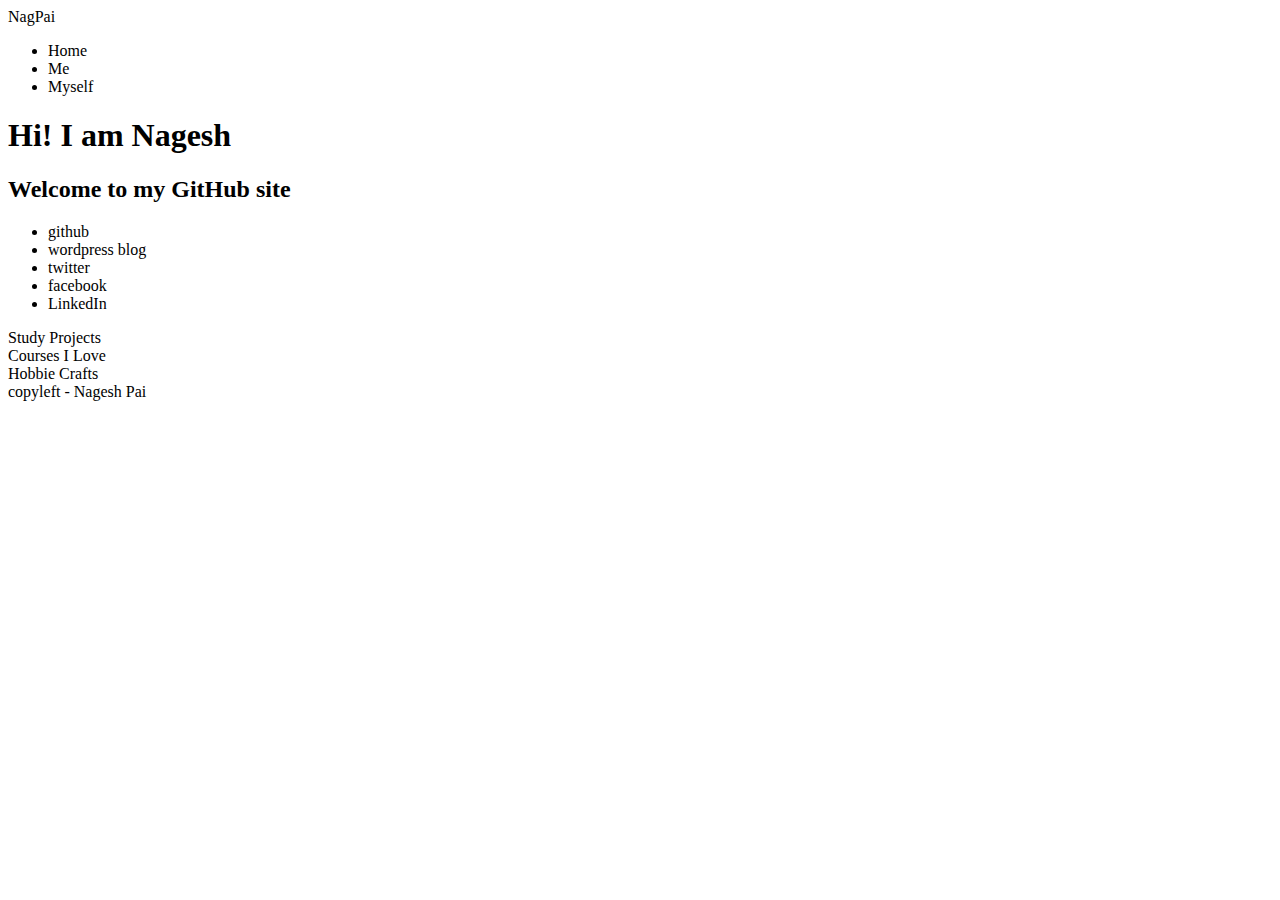
==== new/index.html @ d7b54c91 "new gh homepage commit 1" ====
<!DOCTYPE html>
<html lang="en">
<head>
    <meta charset="UTF-8">
    <meta name="viewport" content="width=device-width, initial-scale=1.0">
    <link rel="stylesheet" href="style.css">
    <title>Nagesh Pai's GitHub site</title>
</head>
<body>
    <header>
        <section id="brand">NagPai</section>
        <nav id="main-menu">
            <ul class="main-menu-list">
                <li class="menu-item">Home</li>
                <li class="menu-item">Me</li>
                <li class="menu-item">Myself</li>
            </ul>
        </nav>
    </header>

    <main>
        <section id="hero">
            <h1>Hi! I am Nagesh</h1>
            <h2>Welcome to my GitHub site</h2>
        </section>
        <section id="social-media">
            <ul class="social">
                <li class="social-link">github</li>
                <li class="social-link">wordpress blog</li>
                <li class="social-link">twitter</li>
                <li class="social-link">facebook</li>
                <li class="social-link">LinkedIn</li>
            </ul>
        </section>
        <section id="interests">
            <section class="third">Study Projects</section>
            <section class="third">Courses I Love</section>
            <section class="third">Hobbie Crafts</section>
        </section>

    </main>

    <footer>
        copyleft - Nagesh Pai 
    </footer>
    
</body>
</html>
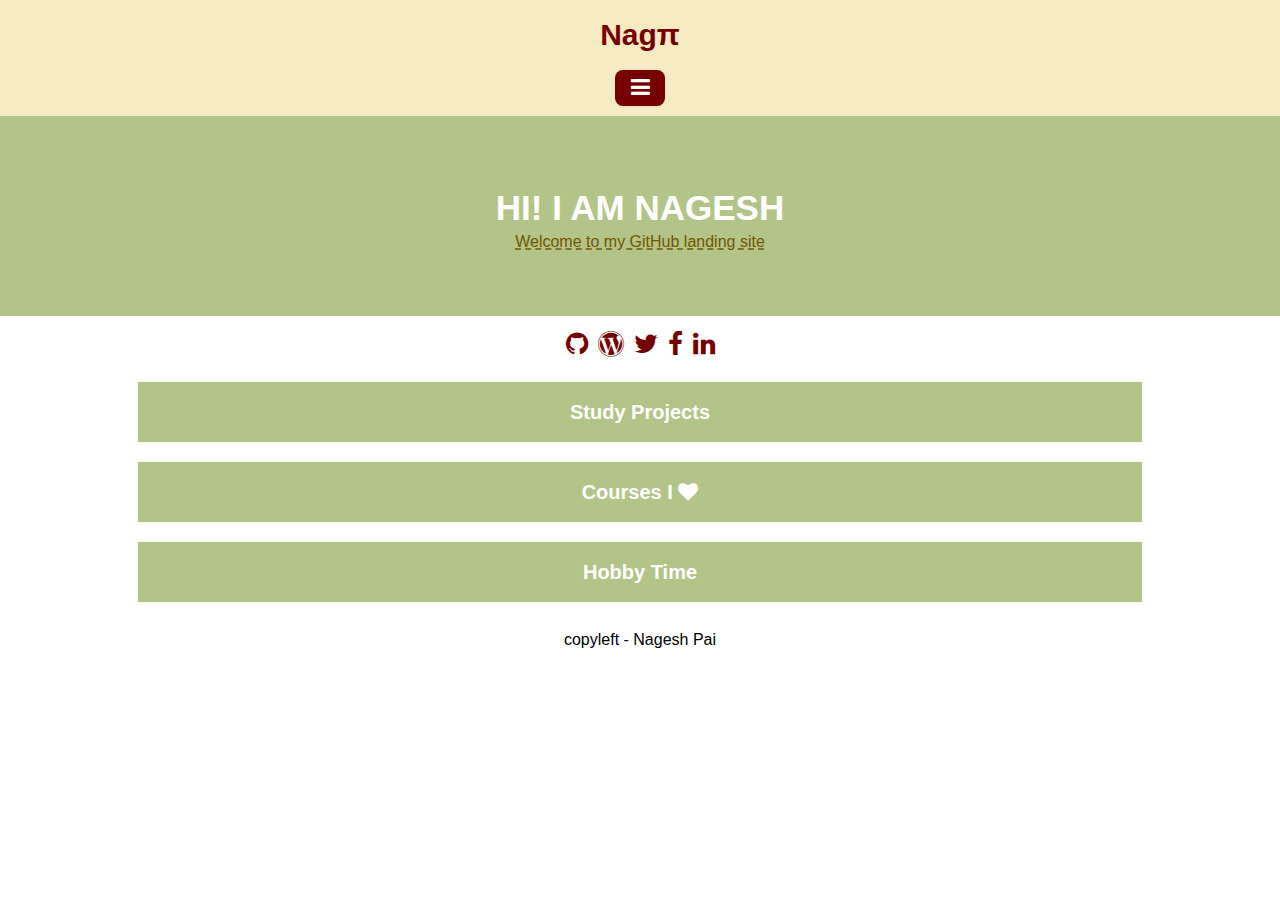
==== commit 94255d2f: "lots of early changes to the mobile-first view" ====
--- a/new/index.html
+++ b/new/index.html
@@ -4,12 +4,16 @@
     <meta charset="UTF-8">
     <meta name="viewport" content="width=device-width, initial-scale=1.0">
     <link rel="stylesheet" href="style.css">
+    <link rel="stylesheet" href="https://cdnjs.cloudflare.com/ajax/libs/font-awesome/4.7.0/css/font-awesome.min.css">
     <title>Nagesh Pai's GitHub site</title>
 </head>
 <body>
     <header>
-        <section id="brand">NagPai</section>
-        <nav id="main-menu">
+        <section id="brand">Nag&pi;</section>
+        <nav id= "hamburger-menu">
+            <a href="javascript:void(0);" class="icon" onclick="toggleMenu()"><button class="toggle"> <i class=" fa fa-bars"></i></button></a>
+        </nav>
+        <nav id="main-menu-toggle">
             <ul class="main-menu-list">
                 <li class="menu-item">Home</li>
                 <li class="menu-item">Me</li>
@@ -21,28 +25,26 @@
     <main>
         <section id="hero">
             <h1>Hi! I am Nagesh</h1>
-            <h2>Welcome to my GitHub site</h2>
+            <h2>Welcome to my GitHub landing site</h2>
         </section>
         <section id="social-media">
             <ul class="social">
-                <li class="social-link">github</li>
-                <li class="social-link">wordpress blog</li>
-                <li class="social-link">twitter</li>
-                <li class="social-link">facebook</li>
-                <li class="social-link">LinkedIn</li>
+                <li class="social-link"><i class="fa fa-github"></i></li>
+                <li class="social-link"><i class="fa fa-wordpress"></i></li>
+                <li class="social-link"><i class="fa fa-twitter"></i></li>
+                <li class="social-link"><i class="fa fa-facebook"></i></li>
+                <li class="social-link"><i class="fa fa-linkedin"></i></li>
             </ul>
         </section>
         <section id="interests">
-            <section class="third">Study Projects</section>
-            <section class="third">Courses I Love</section>
-            <section class="third">Hobbie Crafts</section>
+            <section class="interest third"><h2>Study Projects</h2></section>
+            <section class="interest third"><h2>Courses I <i class="fa fa-heart"></i></h2></section>
+            <section class="interest third"><h2>Hobby Time</h2></section>
         </section>
-
-    </main>
 
     <footer>
         copyleft - Nagesh Pai 
     </footer>
-    
+  <script src="script.js"></script>
 </body>
 </html>--- a/new/style.css
+++ b/new/style.css
@@ -0,0 +1,174 @@
+/* https://javier.xyz/cohesive-colors/?src=594F4F,547980,45ADA8,9DE0AD,E5FCC2&overlay=FF9C00&intensity=0 */
+/* https://javier.xyz/cohesive-colors/?src=FF4242,F4FAD2,D4EE5E,E1EDB9,F0F2EB&overlay=FF9C00&intensity=0 */
+
+/* http://meyerweb.com/eric/tools/css/reset/ 
+   v2.0 | 20110126
+   License: none (public domain)
+*/
+
+html, body, div, span, applet, object, iframe,
+h1, h2, h3, h4, h5, h6, p, blockquote, pre,
+a, abbr, acronym, address, big, cite, code,
+del, dfn, em, img, ins, kbd, q, s, samp,
+small, strike, strong, sub, sup, tt, var,
+b, u, i, center,
+dl, dt, dd, ol, ul, li,
+fieldset, form, label, legend,
+table, caption, tbody, tfoot, thead, tr, th, td,
+article, aside, canvas, details, embed, 
+figure, figcaption, footer, header, hgroup, 
+menu, nav, output, ruby, section, summary,
+time, mark, audio, video {
+	margin: 0;
+	padding: 0;
+	border: 0;
+	font-size: 100%;
+	font: inherit;
+	vertical-align: baseline;
+}
+/* HTML5 display-role reset for older browsers */
+article, aside, details, figcaption, figure, 
+footer, header, hgroup, menu, nav, section {
+	display: block;
+}
+body {
+	line-height: 1;
+}
+ol, ul {
+	list-style: none;
+}
+blockquote, q {
+	quotes: none;
+}
+blockquote:before, blockquote:after,
+q:before, q:after {
+	content: '';
+	content: none;
+}
+table {
+	border-collapse: collapse;
+	border-spacing: 0;
+}
+/* end of Meyer css reset */
+
+
+html {
+    -webkit-box-sizing: border-box;
+    -moz-box-sizing: border-box;
+    box-sizing: border-box;
+  }
+  *, *:before, *:after {
+    -webkit-box-sizing: inherit;
+    -moz-box-sizing: inherit;
+    box-sizing: inherit;
+    }
+
+
+body {
+    font-family: Verdana, Geneva, Tahoma, sans-serif;
+}
+
+header { 
+    background: #F4EBC3;
+    width: 100%;
+    display: flex;
+    flex-direction: column;
+    justify-content: center;
+    align-items: center;
+}
+
+#brand {
+    margin: 20px auto 20px auto;
+    font-size: 30px;
+    font-family: 'Franklin Gothic Medium', 'Arial Narrow', Arial, sans-serif;
+    font-weight: bold;
+    color: #750000;
+}
+
+#main-menu-toggle {
+    background: rgb(233, 217, 147);
+    width: 100%;
+    color: #755500;
+    padding: 5px;
+    display: none; 
+}
+
+.toggle {
+    background-color: #750000;
+    border: none;
+    color: #ffffff;
+    padding: 5px; 
+    border-radius: 8px;
+    font-size: 22px;
+    width: 50px; 
+    margin-bottom: 10px;
+    cursor: pointer;
+}
+.menu-item {
+    padding: 10px;
+    text-align: center;
+    
+}
+
+main {
+    display: flex;
+    flex-direction:  column;
+    align-items: center;
+}
+
+#hero {
+    display: flex;
+    flex-direction: column;
+    justify-content: center;
+    align-items: center;
+    height: 200px;
+    background: #b2c487;
+    width: 100%;
+}
+
+#hero h1 {
+    font-size: 35px; 
+    font-family: 'Franklin Gothic Medium', 'Arial Narrow', Arial, sans-serif;
+    line-height: 1.5em;
+    text-transform: uppercase;
+    font-weight: bold;
+    color: white; 
+}
+
+#hero h2 {
+    color: #755500;
+    text-decoration: dashed underline;
+    t;
+}
+
+#social-media{
+    width: auto;
+    margin: 10px auto 10px auto;
+}
+
+.social-link {
+    float: left;
+    padding: 5px;
+    font-size: 26px;
+    color: #750000;
+}
+
+#interests {
+    display: flex;
+    flex-direction: column;
+    width: 80%;
+    margin: 0px auto 20px auto; 
+}
+
+.interest {
+    background-color: #b2c487;
+    padding: 20px; 
+    margin: 10px; 
+    text-align: center;
+    font-weight: bold;   
+}
+
+.interest h2 {
+    font-size: 20px;
+    color: white; 
+}
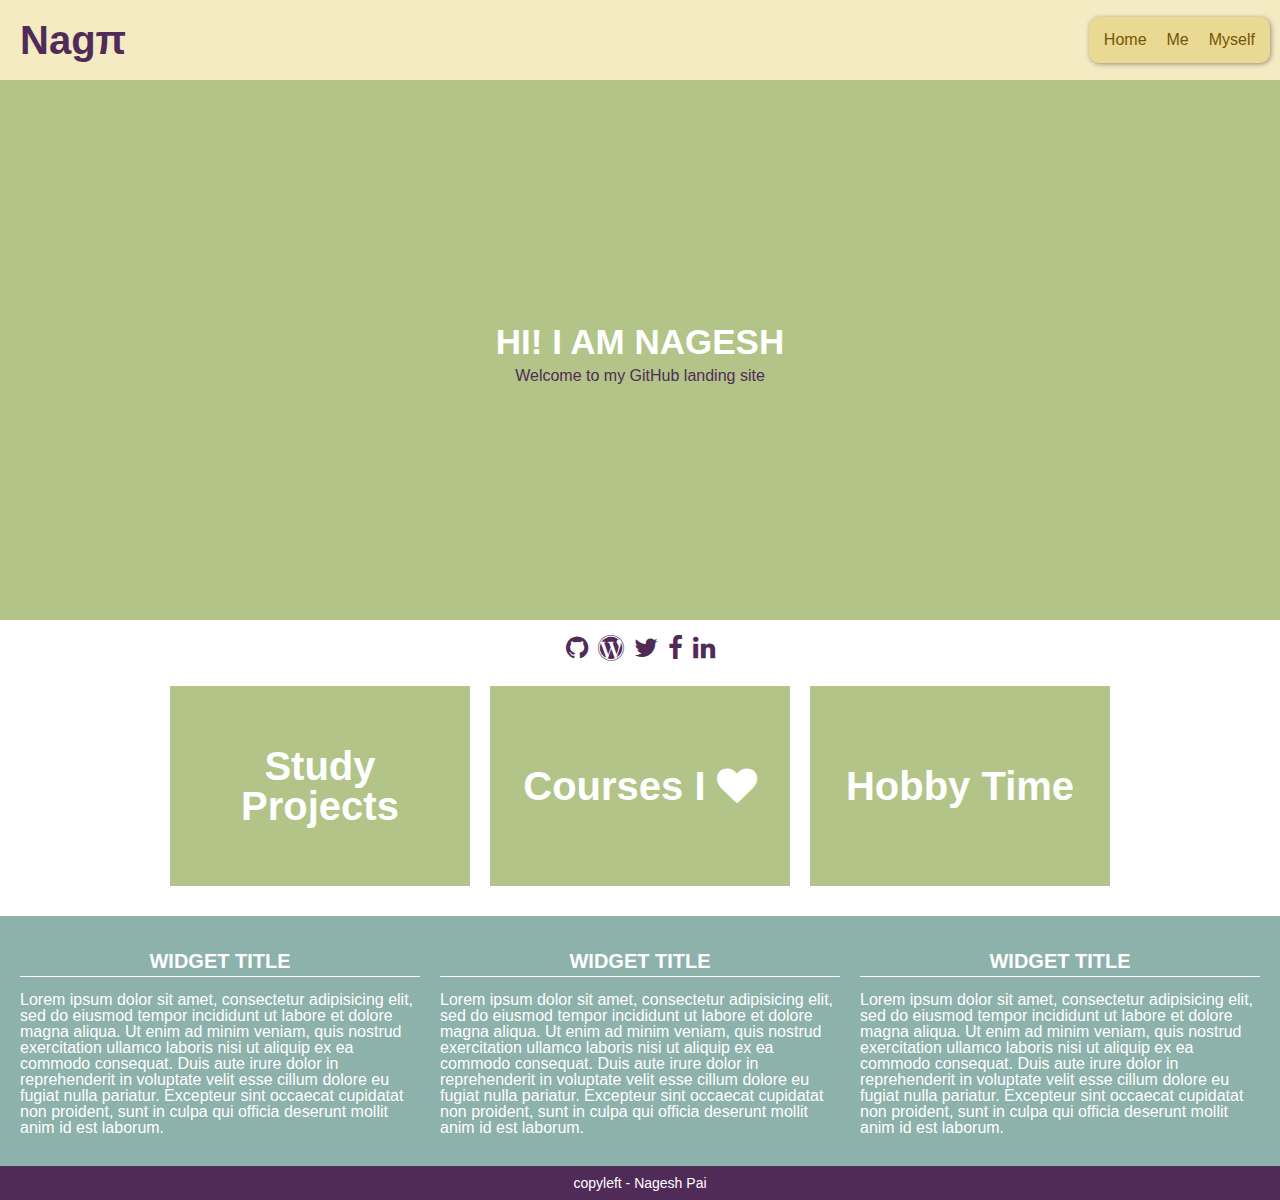
==== commit 9dc26bfd: "added some desktop styles" ====
--- a/new/index.html
+++ b/new/index.html
@@ -1,5 +1,6 @@
 <!DOCTYPE html>
 <html lang="en">
+
 <head>
     <meta charset="UTF-8">
     <meta name="viewport" content="width=device-width, initial-scale=1.0">
@@ -7,13 +8,15 @@
     <link rel="stylesheet" href="https://cdnjs.cloudflare.com/ajax/libs/font-awesome/4.7.0/css/font-awesome.min.css">
     <title>Nagesh Pai's GitHub site</title>
 </head>
+
 <body>
     <header>
         <section id="brand">Nag&pi;</section>
-        <nav id= "hamburger-menu">
-            <a href="javascript:void(0);" class="icon" onclick="toggleMenu()"><button class="toggle"> <i class=" fa fa-bars"></i></button></a>
+        <nav id="hamburger-menu">
+            <a href="javascript:void(0);" class="icon" onclick="toggleMenu()"><button class="toggle"> <i
+                        class=" fa fa-bars"></i></button></a>
         </nav>
-        <nav id="main-menu-toggle">
+        <nav id="main-menu">
             <ul class="main-menu-list">
                 <li class="menu-item">Home</li>
                 <li class="menu-item">Me</li>
@@ -37,14 +40,49 @@
             </ul>
         </section>
         <section id="interests">
-            <section class="interest third"><h2>Study Projects</h2></section>
-            <section class="interest third"><h2>Courses I <i class="fa fa-heart"></i></h2></section>
-            <section class="interest third"><h2>Hobby Time</h2></section>
+            <section class="interest third">
+                <h2>Study Projects</h2>
+            </section>
+            <section class="interest third">
+                <h2>Courses I <i class="fa fa-heart"></i></h2>
+            </section>
+            <section class="interest third">
+                <h2>Hobby Time</h2>
+            </section>
         </section>
 
-    <footer>
-        copyleft - Nagesh Pai 
-    </footer>
-  <script src="script.js"></script>
+        <footer>
+            <section id="widget-wrapper">
+                <section class="widget one-third">
+                    <h2>Widget Title</h2>
+                    <p>Lorem ipsum dolor sit amet, consectetur adipisicing elit, sed do eiusmod tempor incididunt ut
+                        labore et dolore magna aliqua. Ut enim ad minim veniam, quis nostrud exercitation ullamco
+                        laboris nisi ut aliquip ex ea commodo consequat. Duis aute irure dolor in reprehenderit in
+                        voluptate velit esse cillum dolore eu fugiat nulla pariatur. Excepteur sint occaecat cupidatat
+                        non proident, sunt in culpa qui officia deserunt mollit anim id est laborum.</p>
+                </section>
+                <section class="widget one-third">
+                    <h2>Widget Title</h2>
+                    <p>Lorem ipsum dolor sit amet, consectetur adipisicing elit, sed do eiusmod tempor incididunt ut
+                        labore et dolore magna aliqua. Ut enim ad minim veniam, quis nostrud exercitation ullamco
+                        laboris nisi ut aliquip ex ea commodo consequat. Duis aute irure dolor in reprehenderit in
+                        voluptate velit esse cillum dolore eu fugiat nulla pariatur. Excepteur sint occaecat cupidatat
+                        non proident, sunt in culpa qui officia deserunt mollit anim id est laborum.</p>
+                </section>
+                <section class="widget one-third">
+                    <h2>Widget Title</h2>
+                    <p>Lorem ipsum dolor sit amet, consectetur adipisicing elit, sed do eiusmod tempor incididunt ut
+                        labore et dolore magna aliqua. Ut enim ad minim veniam, quis nostrud exercitation ullamco
+                        laboris nisi ut aliquip ex ea commodo consequat. Duis aute irure dolor in reprehenderit in
+                        voluptate velit esse cillum dolore eu fugiat nulla pariatur. Excepteur sint occaecat cupidatat
+                        non proident, sunt in culpa qui officia deserunt mollit anim id est laborum.</p>
+                </section>
+            </section>
+            <section class="copyright">
+                copyleft - Nagesh Pai
+            </section>
+        </footer>
+        <script src="script.js"></script>
 </body>
+
 </html>--- a/new/style.css
+++ b/new/style.css
@@ -1,7 +1,7 @@
 /* https://javier.xyz/cohesive-colors/?src=594F4F,547980,45ADA8,9DE0AD,E5FCC2&overlay=FF9C00&intensity=0 */
 /* https://javier.xyz/cohesive-colors/?src=FF4242,F4FAD2,D4EE5E,E1EDB9,F0F2EB&overlay=FF9C00&intensity=0 */
 
-/* http://meyerweb.com/eric/tools/css/reset/ 
+/* http://meyerweb.com/eric/tools/css/reset/
    v2.0 | 20110126
    License: none (public domain)
 */
@@ -15,8 +15,8 @@
 dl, dt, dd, ol, ul, li,
 fieldset, form, label, legend,
 table, caption, tbody, tfoot, thead, tr, th, td,
-article, aside, canvas, details, embed, 
-figure, figcaption, footer, header, hgroup, 
+article, aside, canvas, details, embed,
+figure, figcaption, footer, header, hgroup,
 menu, nav, output, ruby, section, summary,
 time, mark, audio, video {
 	margin: 0;
@@ -27,7 +27,7 @@
 	vertical-align: baseline;
 }
 /* HTML5 display-role reset for older browsers */
-article, aside, details, figcaption, figure, 
+article, aside, details, figcaption, figure,
 footer, header, hgroup, menu, nav, section {
 	display: block;
 }
@@ -68,7 +68,7 @@
     font-family: Verdana, Geneva, Tahoma, sans-serif;
 }
 
-header { 
+header {
     background: #F4EBC3;
     width: 100%;
     display: flex;
@@ -82,32 +82,32 @@
     font-size: 30px;
     font-family: 'Franklin Gothic Medium', 'Arial Narrow', Arial, sans-serif;
     font-weight: bold;
-    color: #750000;
-}
-
-#main-menu-toggle {
+    color: #512b58;
+}
+
+#main-menu {
     background: rgb(233, 217, 147);
     width: 100%;
     color: #755500;
     padding: 5px;
-    display: none; 
+    display: none;
 }
 
 .toggle {
-    background-color: #750000;
+    background-color: #512b58;
     border: none;
     color: #ffffff;
-    padding: 5px; 
+    padding: 5px;
     border-radius: 8px;
     font-size: 22px;
-    width: 50px; 
+    width: 50px;
     margin-bottom: 10px;
     cursor: pointer;
 }
 .menu-item {
     padding: 10px;
     text-align: center;
-    
+
 }
 
 main {
@@ -127,18 +127,17 @@
 }
 
 #hero h1 {
-    font-size: 35px; 
+    font-size: 35px;
     font-family: 'Franklin Gothic Medium', 'Arial Narrow', Arial, sans-serif;
     line-height: 1.5em;
     text-transform: uppercase;
     font-weight: bold;
-    color: white; 
+    color: white;
 }
 
 #hero h2 {
-    color: #755500;
-    text-decoration: dashed underline;
-    t;
+    color: #512b58;
+
 }
 
 #social-media{
@@ -150,25 +149,125 @@
     float: left;
     padding: 5px;
     font-size: 26px;
-    color: #750000;
+    color: #512b58;
 }
 
 #interests {
     display: flex;
     flex-direction: column;
     width: 80%;
-    margin: 0px auto 20px auto; 
+    margin: 0px auto 20px auto;
 }
 
 .interest {
     background-color: #b2c487;
-    padding: 20px; 
-    margin: 10px; 
-    text-align: center;
-    font-weight: bold;   
+    padding: 20px;
+    margin: 10px;
+    text-align: center;
+    font-weight: bold;
 }
 
 .interest h2 {
     font-size: 20px;
-    color: white; 
-}
+    color: white;
+}
+
+#widget-wrapper {
+    display: flex;
+    flex-direction: column;
+    align-items: center;
+    background-color: #8db1ab ;
+    width: 100%;
+    padding: 10px;
+}
+
+.widget {
+    padding: 10px;
+    margin: 10px auto 10px auto;
+    width: 50%;
+    min-width: 300px;
+}
+
+.widget h2 {
+    color: #ffffff;
+    font-weight: bold;
+    font-size: 20px;
+    line-height: 1.5em;
+    text-align: center;
+    border-bottom: 1px white solid;
+    margin-bottom: 15px;
+    text-transform: uppercase;
+}
+.widget p {
+    color: white;
+}
+
+.copyright {
+    background-color: #512b58;
+    color: white;
+    text-align: center;
+    padding: 10px;
+    font-size: 14px;
+}
+
+/* Desktop styles */
+
+@media (min-width: 540px) {
+
+    header {
+        background: #F4EBC3;
+        width: 100%;
+        display: flex;
+        flex-direction: row;
+        justify-content: space-between;
+        align-items: center;
+        padding: 10px;
+    }
+
+    #brand {
+        margin: 10px;
+        font-size: 40px;
+    }
+
+    #hamburger-menu {
+        display: none;
+    }
+
+    #main-menu {
+        display: block;
+        width: auto;
+        border-radius: 10px;
+        box-shadow: 1px 1px 5px 0px rgba(128, 103, 103, 0.75);
+
+    }
+
+    .menu-item {
+        float: left;
+    }
+
+    #interests {
+        flex-direction: row;
+        align-items: center;
+        justify-content: center;
+    }
+
+    .interest {
+        display: flex;
+        align-items: center;
+        justify-content: center;
+        height: 200px;
+        width: 300px;
+    }
+
+    .interest h2 {
+        font-size: 40px;
+    }
+
+    #hero {
+        height: 60vh;
+    }
+
+    #widget-wrapper {
+        flex-direction: row;
+    }
+}